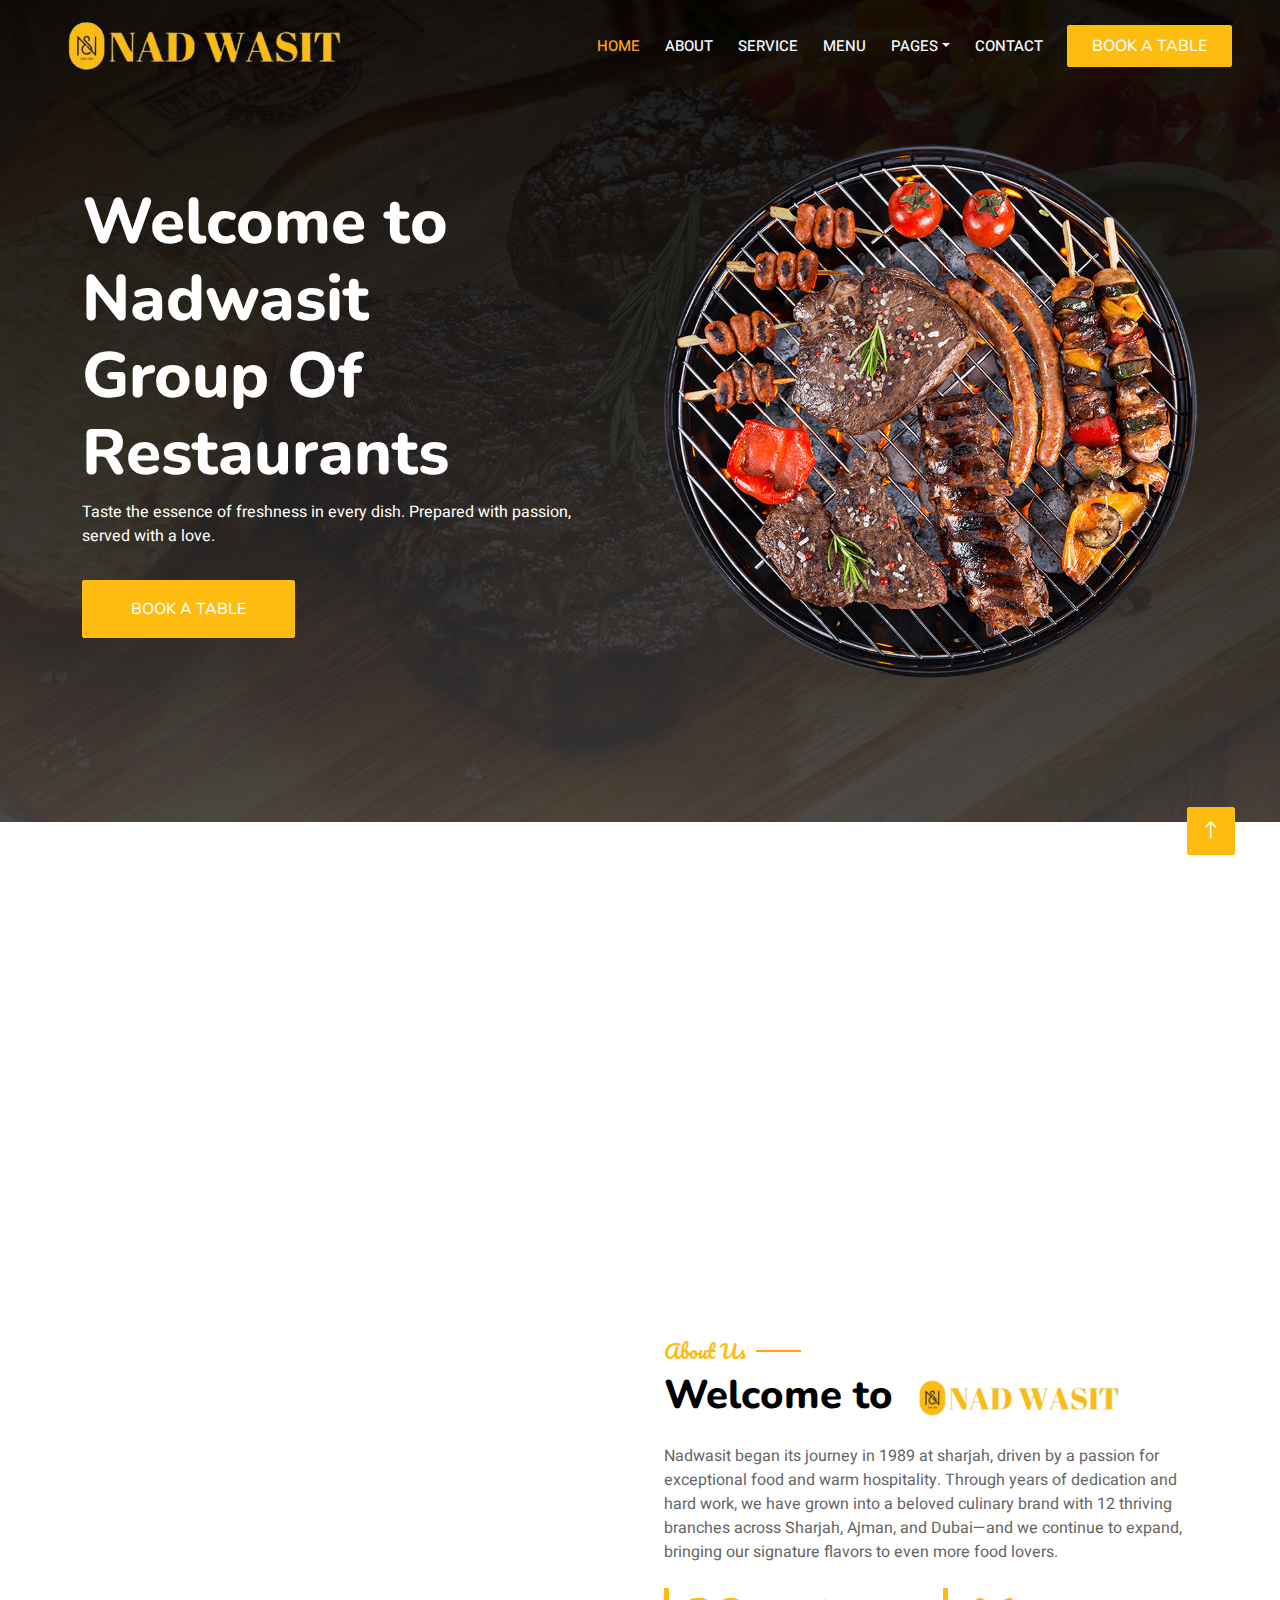
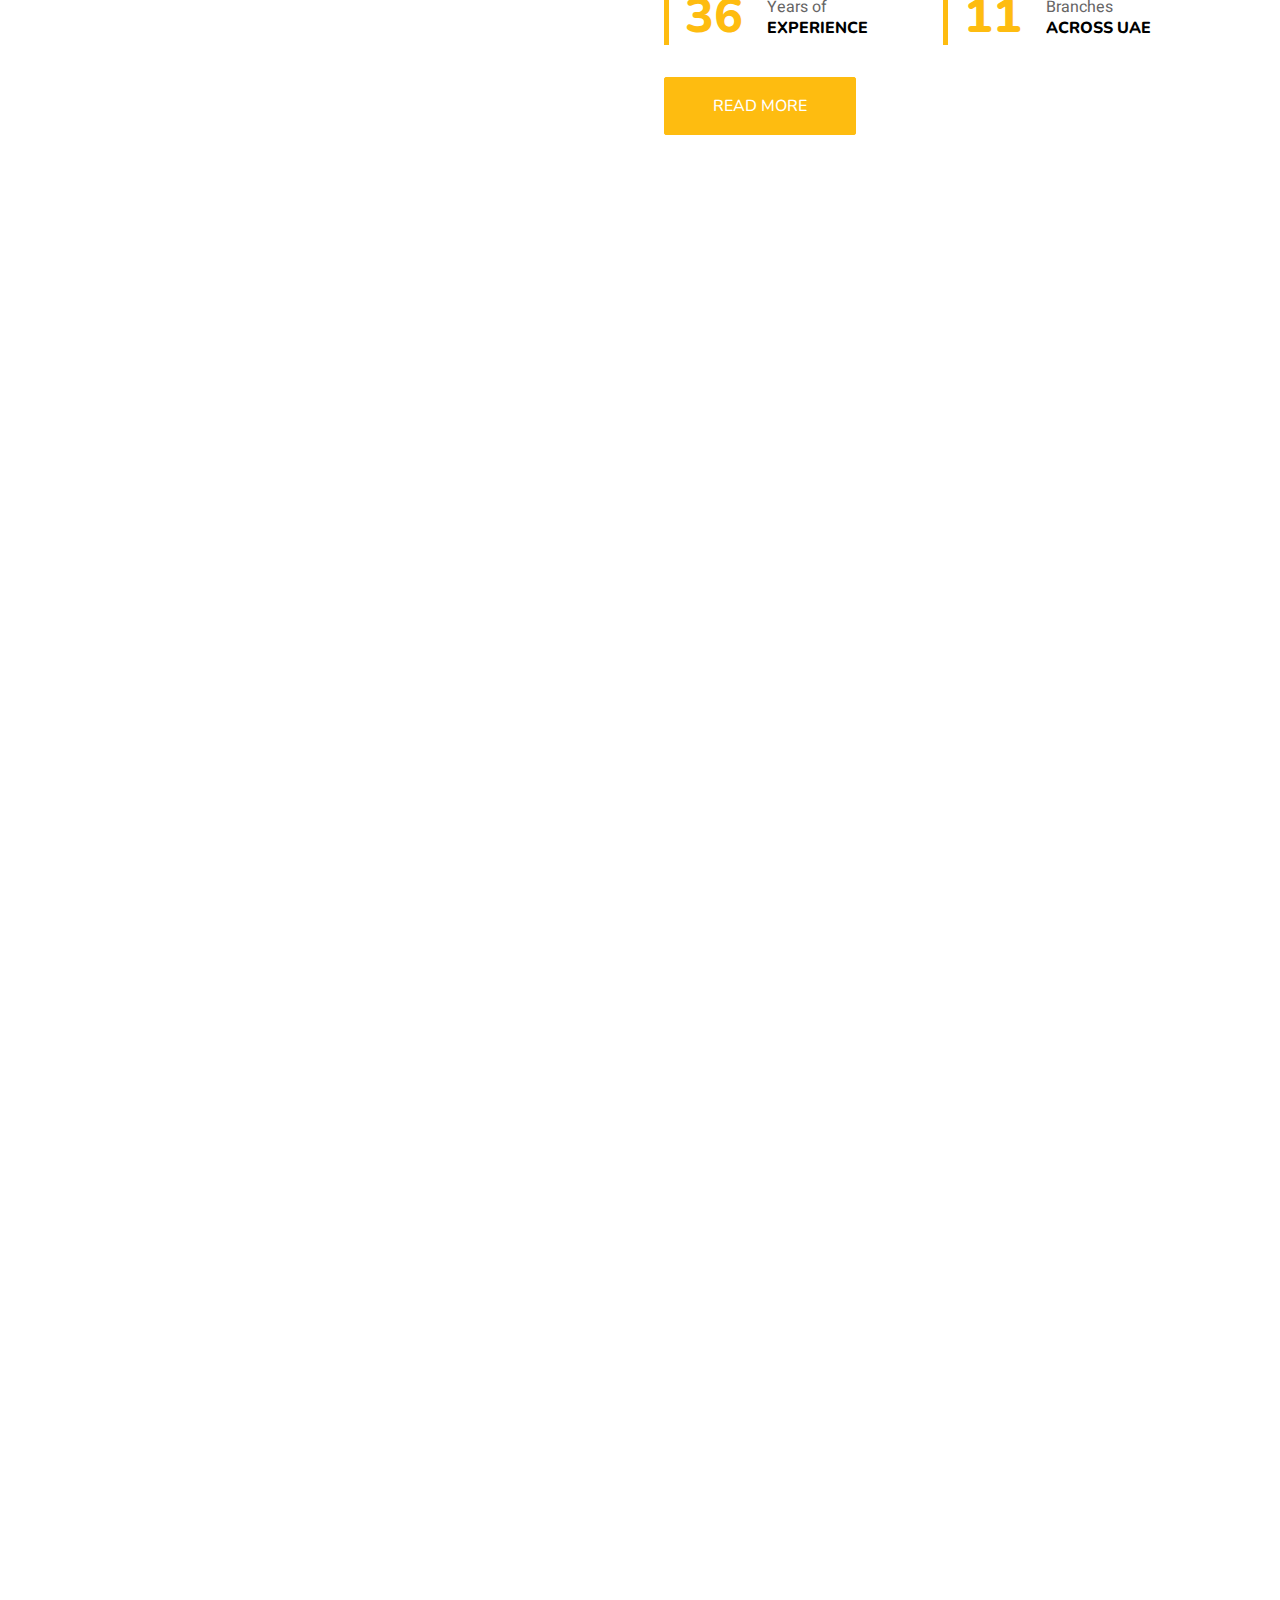
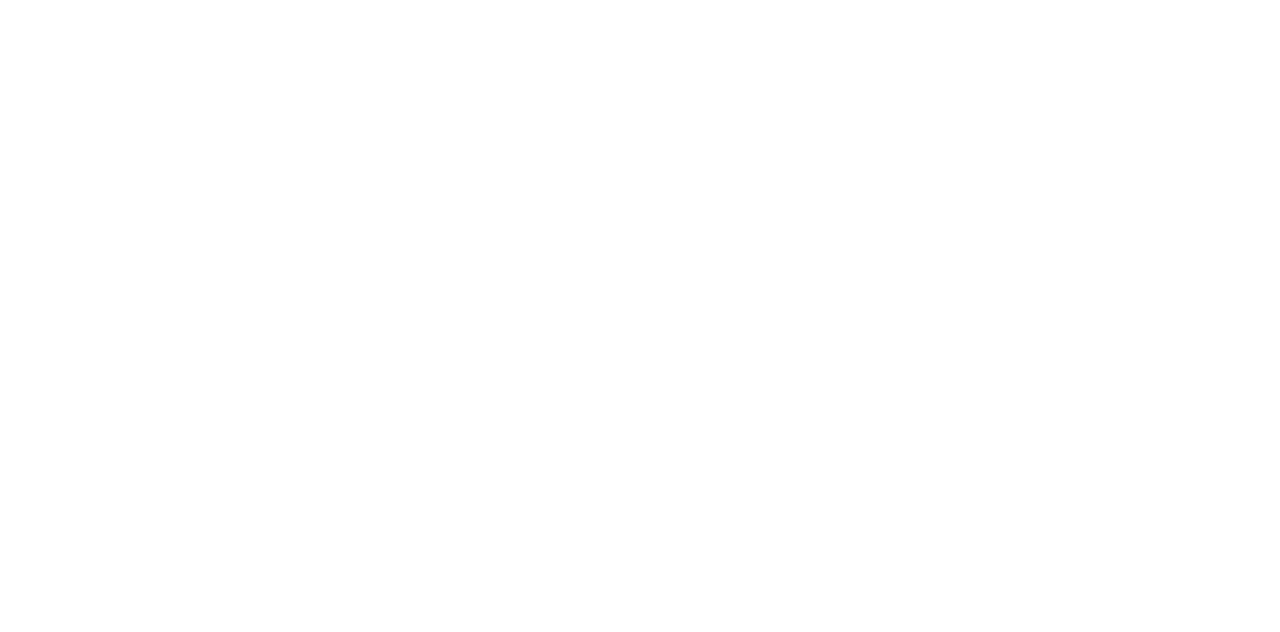
==== index.html @ 2f0abf58 "first part done with modifications" ====
<!DOCTYPE html>
<html lang="en">

<head>
    <meta charset="utf-8">
    <title>Nadwasit group of restaurants</title>
    <meta content="width=device-width, initial-scale=1.0" name="viewport">
    <meta content="" name="keywords">
    <meta content="" name="description">

    <!-- Favicon -->
    <link href="img/Logo.png" rel="icon">

    <!-- Google Web Fonts -->
    <link rel="preconnect" href="https://fonts.googleapis.com">
    <link rel="preconnect" href="https://fonts.gstatic.com" crossorigin>
    <link href="https://fonts.googleapis.com/css2?family=Heebo:wght@400;500;600&family=Nunito:wght@600;700;800&family=Pacifico&display=swap" rel="stylesheet">

    <!-- Icon Font Stylesheet -->
    <link href="https://cdnjs.cloudflare.com/ajax/libs/font-awesome/5.10.0/css/all.min.css" rel="stylesheet">
    <link href="https://cdn.jsdelivr.net/npm/bootstrap-icons@1.4.1/font/bootstrap-icons.css" rel="stylesheet">

    <!-- Libraries Stylesheet -->
    <link href="lib/animate/animate.min.css" rel="stylesheet">
    <link href="lib/owlcarousel/assets/owl.carousel.min.css" rel="stylesheet">
    <link href="lib/tempusdominus/css/tempusdominus-bootstrap-4.min.css" rel="stylesheet" />

    <!-- Customized Bootstrap Stylesheet -->
    <link href="css/bootstrap.min.css" rel="stylesheet">

    <!-- Template Stylesheet -->
    <link href="css/style.css" rel="stylesheet">
</head>

<body>
    <div class="container-xxxl bg-white p-0">
        <!-- Spinner Start -->
        <div id="spinner" class="show bg-white position-fixed translate-middle w-100 vh-100 top-50 start-50 d-flex align-items-center justify-content-center">
            <div class="spinner-border text-primary" style="width: 3rem; height: 3rem;" role="status">
                <span class="sr-only">Loading...</span>
            </div>
        </div>
        <!-- Spinner End -->


        <!-- Navbar & Hero Start -->
        <div class="container-xxl position-relative p-0">
            <nav class="navbar navbar-expand-lg navbar-dark bg-dark px-4 px-lg-5 py-3 py-lg-0">
                <a href="" class="navbar-brand p-0">
                    <img src="img/log.png">
                    <!-- <img src="img/logo.png" alt="Logo"> -->
                </a>
                <button class="navbar-toggler" type="button" data-bs-toggle="collapse" data-bs-target="#navbarCollapse">
                    <span class="fa fa-bars"></span>
                </button>
                <div class="collapse navbar-collapse" id="navbarCollapse">
                    <div class="navbar-nav ms-auto py-0 pe-4">
                        <a href="index.html" class="nav-item nav-link active">Home</a>
                        <a href="about.html" class="nav-item nav-link">About</a>
                        <a href="service.html" class="nav-item nav-link">Service</a>
                        <a href="menu.html" class="nav-item nav-link">Menu</a>
                        <div class="nav-item dropdown">
                            <a href="#" class="nav-link dropdown-toggle" data-bs-toggle="dropdown">Pages</a>
                            <div class="dropdown-menu m-0">
                                <a href="booking.html" class="dropdown-item">Booking</a>
                                <a href="testimonial.html" class="dropdown-item">Testimonial</a>
                            </div>
                        </div>
                        <a href="contact.html" class="nav-item nav-link">Contact</a>
                    </div>
                    <a href="booking.html" class="btn btn-primary py-2 px-4">Book A Table</a>
                </div>
            </nav>

            <div class="container-xxl py-5 bg-dark hero-header mb-5">
                <div class="container my-5 py-5">
                    <div class="row align-items-center g-5">
                        <div class="col-lg-6 text-center text-lg-start">
                            <h1 class="display-3 text-white animated slideInLeft">Welcome to Nadwasit<br>Group Of Restaurants</h1>
                            <p class="text-white animated slideInLeft mb-4 pb-2">Taste the essence of freshness in every dish. 
                                Prepared with passion, served with a love.</p>
                            <a href="booking.html" class="btn btn-primary py-sm-3 px-sm-5 me-3 animated slideInLeft">Book A Table</a>
                        </div>
                        <div class="col-lg-6 text-center text-lg-end overflow-hidden">
                            <img class="img-fluid" src="img/hero.png" alt="">
                        </div>
                    </div>
                </div>
            </div>
        </div>
        <!-- Navbar & Hero End -->


        <!-- Service Start -->
        <div class="container-xxl py-5">
            <div class="container">
                <div class="row g-4">
                    <div class="col-lg-3 col-sm-6 wow fadeInUp" data-wow-delay="0.1s">
                        <div class="service-item rounded pt-3">
                            <div class="p-4">
                                <i class="fa fa-3x fa-user-tie text-primary mb-4"></i>
                                <h5>Master Chefs</h5>
                                <p>Our chefs are experts, crafting the best dishes with skill and passion.</p>
                            </div>
                        </div>
                    </div>
                    <div class="col-lg-3 col-sm-6 wow fadeInUp" data-wow-delay="0.3s">
                        <div class="service-item rounded pt-3">
                            <div class="p-4">
                                <i class="fa fa-3x fa-utensils text-primary mb-4"></i>
                                <h5>Quality Food</h5>
                                <p>We serve only the highest quality ingredients, prepared to perfection.</p>
                            </div>
                        </div>
                    </div>
                    <div class="col-lg-3 col-sm-6 wow fadeInUp" data-wow-delay="0.5s">
                        <div class="service-item rounded pt-3">
                            <div class="p-4">
                                <i class="fa fa-3x fa-cart-plus text-primary mb-4"></i>
                                <h5>Online Order</h5>
                                <p>Order through Noon, Talabat, or call us directly for fast delivery.</p>
                            </div>
                        </div>
                    </div>
                    <div class="col-lg-3 col-sm-6 wow fadeInUp" data-wow-delay="0.7s">
                        <div class="service-item rounded pt-3">
                            <div class="p-4">
                                <i class="fa fa-3x fa-headset text-primary mb-4"></i>
                                <h5>24/7 Service</h5>
                                <p>We're always open, ready to serve you delicious food at any hour of the day.</p>
                            </div>
                        </div>
                    </div>
                </div>
            </div>
        </div>
        <!-- Service End -->


        <!-- About Start -->
        <div class="container-xxl py-5">
            <div class="container">
                <div class="row g-5 align-items-center">
                    <div class="col-lg-6">
                        <div class="row g-3">
                            <div class="col-6 text-start">
                                <img class="img-fluid rounded w-100 wow zoomIn" data-wow-delay="0.1s" src="img/about-1.jpg">
                            </div>
                            <div class="col-6 text-start">
                                <img class="img-fluid rounded w-75 wow zoomIn" data-wow-delay="0.3s" src="img/about-2.jpg" style="margin-top: 25%;">
                            </div>
                            <div class="col-6 text-end">
                                <img class="img-fluid rounded w-75 wow zoomIn" data-wow-delay="0.5s" src="img/about-3.jpg">
                            </div>
                            <div class="col-6 text-end">
                                <img class="img-fluid rounded w-100 wow zoomIn" data-wow-delay="0.7s" src="img/about-4.jpg">
                            </div>
                        </div>
                    </div>
                    <div class="col-lg-6">
                        <h5 class="section-title ff-secondary text-start text-primary fw-normal">About Us</h5>
                        <h1 class="mb-4">Welcome to <img src="img/log.png" width="220"></h1>
                        <p class="mb-4">Nadwasit began its journey in 1989 at sharjah, driven by a passion for exceptional food and warm hospitality. Through years of dedication and hard work, we have grown into a beloved culinary brand with 12 thriving branches across Sharjah, Ajman, and Dubai—and we continue to expand, bringing our signature flavors to even more food lovers.</p>
                        <div class="row g-4 mb-4">
                            <div class="col-sm-6">
                                <div class="d-flex align-items-center border-start border-5 border-primary px-3">
                                    <h1 class="flex-shrink-0 display-5 text-primary mb-0" data-toggle="counter-up">36</h1>
                                    <div class="ps-4">
                                        <p class="mb-0">Years of</p>
                                        <h6 class="text-uppercase mb-0">Experience</h6>
                                    </div>
                                </div>
                            </div>
                            <div class="col-sm-6">
                                <div class="d-flex align-items-center border-start border-5 border-primary px-3">
                                    <h1 class="flex-shrink-0 display-5 text-primary mb-0" data-toggle="counter-up">11</h1>
                                    <div class="ps-4">
                                        <p class="mb-0">Branches</p>
                                        <h6 class="text-uppercase mb-0">Across UAE</h6>
                                    </div>
                                </div>
                            </div>
                        </div>
                        <a class="btn btn-primary py-3 px-5 mt-2" href="about.html">Read More</a>
                    </div>
                </div>
            </div>
        </div>
        <!-- About End -->


        <!-- Menu Start -->
        <div class="container-xxl py-5">
            <div class="container">
                <div class="text-center wow fadeInUp" data-wow-delay="0.1s">
                    <h5 class="section-title ff-secondary text-center text-primary fw-normal">Our Branches</h5>
                    <h1 class="mb-5">Across UAE</h1>
                </div>
                <div class="tab-class text-center wow fadeInUp" data-wow-delay="0.1s">
                    <ul class="nav nav-pills d-inline-flex justify-content-center border-bottom mb-5">
                        <li class="nav-item">
                            <a class="d-flex align-items-center text-start mx-3 ms-0 pb-3 active" data-bs-toggle="pill" href="#tab-1">
                                <i class="fa fa-coffee fa-2x text-primary"></i>
                                <div class="ps-3">
                                    <small class="text-body">UAE</small>
                                    <h6 class="mt-n1 mb-0">Sharjah</h6>
                                </div>
                            </a>
                        </li>
                        <li class="nav-item">
                            <a class="d-flex align-items-center text-start mx-3 pb-3" data-bs-toggle="pill" href="#tab-2">
                                <i class="fa fa-hamburger fa-2x text-primary"></i>
                                <div class="ps-3">
                                    <small class="text-body">UAE</small>
                                    <h6 class="mt-n1 mb-0">Ajman</h6>
                                </div>
                            </a>
                        </li>
                        <li class="nav-item">
                            <a class="d-flex align-items-center text-start mx-3 me-0 pb-3" data-bs-toggle="pill" href="#tab-3">
                                <i class="fa fa-utensils fa-2x text-primary"></i>
                                <div class="ps-3">
                                    <small class="text-body">UAE</small>
                                    <h6 class="mt-n1 mb-0">Dubai</h6>
                                </div>
                            </a>
                        </li>
                    </ul>
                    <div class="tab-content">
                        <div id="tab-1" class="tab-pane fade show p-0 active">
                            <div class="row g-4">
                                <div class="col-lg-6">
                                    <div class="d-flex align-items-center">
                                        <img class="flex-shrink-0 img-fluid rounded" src="img/menu-1.jpg" alt="" style="width: 80px;">
                                        <div class="w-100 d-flex flex-column text-start ps-4">
                                            <h5 class="d-flex justify-content-between border-bottom pb-2">
                                                <span>Nadwasit Cafeteria</span>
                                            </h5>
                                            <small class="fst-italic">Al Atheen, Sharjah</small>
                                        </div>
                                    </div>
                                </div>
                                <div class="col-lg-6">
                                    <div class="d-flex align-items-center">
                                        <img class="flex-shrink-0 img-fluid rounded" src="img/menu-2.jpg" alt="" style="width: 80px;">
                                        <div class="w-100 d-flex flex-column text-start ps-4">
                                            <h5 class="d-flex justify-content-between border-bottom pb-2">
                                                <span>Tareeq Wasit Restaurant</span>
                                            </h5>
                                            <small class="fst-italic">Maysaloon, Sharjah</small>
                                        </div>
                                    </div>
                                </div>
                                <div class="col-lg-6">
                                    <div class="d-flex align-items-center">
                                        <img class="flex-shrink-0 img-fluid rounded" src="img/menu-3.jpg" alt="" style="width: 80px;">
                                        <div class="w-100 d-flex flex-column text-start ps-4">
                                            <h5 class="d-flex justify-content-between border-bottom pb-2">
                                                <span>Ibn Al Jabal Restaurant</span>
                                            </h5>
                                            <small class="fst-italic">Industrial Area, Sharjah</small>
                                        </div>
                                    </div>
                                </div>
                                <div class="col-lg-6">
                                    <div class="d-flex align-items-center">
                                        <img class="flex-shrink-0 img-fluid rounded" src="img/menu-4.jpg" alt="" style="width: 80px;">
                                        <div class="w-100 d-flex flex-column text-start ps-4">
                                            <h5 class="d-flex justify-content-between border-bottom pb-2">
                                                <span>Al Anab Cafteria</span>
                                            </h5>
                                            <small class="fst-italic">Al Nahda, Sharjah</small>
                                        </div>
                                    </div>
                                </div>                                
                            </div>
                        </div>
                        <div id="tab-2" class="tab-pane fade show p-0">
                            <div class="row g-4">
                                <div class="col-lg-6">
                                    <div class="d-flex align-items-center">
                                        <img class="flex-shrink-0 img-fluid rounded" src="img/menu-1.jpg" alt="" style="width: 80px;">
                                        <div class="w-100 d-flex flex-column text-start ps-4">
                                            <h5 class="d-flex justify-content-between border-bottom pb-2">
                                                <span>Nadwasit Restaurant</span>
                                            </h5>
                                            <small class="fst-italic">Al Zahra, Ajman</small>
                                        </div>
                                    </div>
                                </div>
                                <div class="col-lg-6">
                                    <div class="d-flex align-items-center">
                                        <img class="flex-shrink-0 img-fluid rounded" src="img/menu-2.jpg" alt="" style="width: 80px;">
                                        <div class="w-100 d-flex flex-column text-start ps-4">
                                            <h5 class="d-flex justify-content-between border-bottom pb-2">
                                                <span>Nadwasit Restaurant</span>
                                            </h5>
                                            <small class="fst-italic">Industrial Area, Ajman</small>
                                        </div>
                                    </div>
                                </div>
                            </div>
                        </div>
                        <div id="tab-3" class="tab-pane fade show p-0">
                            <div class="row g-4">
                                <div class="col-lg-6">
                                    <div class="d-flex align-items-center">
                                        <img class="flex-shrink-0 img-fluid rounded" src="img/menu-1.jpg" alt="" style="width: 80px;">
                                        <div class="w-100 d-flex flex-column text-start ps-4">
                                            <h5 class="d-flex justify-content-between border-bottom pb-2">
                                                <span>Nadwasit Restaurant</span>
                                            </h5>
                                            <small class="fst-italic">Pond Park, Dubai</small>
                                        </div>
                                    </div>
                                </div>
                                <div class="col-lg-6">
                                    <div class="d-flex align-items-center">
                                        <img class="flex-shrink-0 img-fluid rounded" src="img/menu-2.jpg" alt="" style="width: 80px;">
                                        <div class="w-100 d-flex flex-column text-start ps-4">
                                            <h5 class="d-flex justify-content-between border-bottom pb-2">
                                                <span>Karak Corner Cafteria</span>
                                                <span class="text-primary"></span>
                                            </h5>
                                            <small class="fst-italic">Al Karama, Dubai</small>
                                        </div>
                                    </div>
                                </div>
                                <div class="col-lg-6">
                                    <div class="d-flex align-items-center">
                                        <img class="flex-shrink-0 img-fluid rounded" src="img/menu-3.jpg" alt="" style="width: 80px;">
                                        <div class="w-100 d-flex flex-column text-start ps-4">
                                            <h5 class="d-flex justify-content-between border-bottom pb-2">
                                                <span>Century Express Restaurant</span>
                                            </h5>
                                            <small class="fst-italic">Garhoud, Dubai</small>
                                        </div>
                                    </div>
                                </div>
                                <div class="col-lg-6">
                                    <div class="d-flex align-items-center">
                                        <img class="flex-shrink-0 img-fluid rounded" src="img/menu-4.jpg" alt="" style="width: 80px;">
                                        <div class="w-100 d-flex flex-column text-start ps-4">
                                            <h5 class="d-flex justify-content-between border-bottom pb-2">
                                                <span>Spice Lab Restaurant</span>
                                            </h5>
                                            <small class="fst-italic">Al Barsha, Dubai</small>
                                        </div>
                                    </div>
                                </div>
                                <div class="col-lg-6">
                                    <div class="d-flex align-items-center">
                                        <img class="flex-shrink-0 img-fluid rounded" src="img/menu-5.jpg" alt="" style="width: 80px;">
                                        <div class="w-100 d-flex flex-column text-start ps-4">
                                            <h5 class="d-flex justify-content-between border-bottom pb-2">
                                                <span>Spring Onion Restaurant</span>
                                            </h5>
                                            <small class="fst-italic">Food Court, Terminal 2, Freezone, Dubai</small>
                                        </div>
                                    </div>
                                </div>
                            </div>
                        </div>
                    </div>
                </div>
            </div>
        </div>
        <!-- Menu End -->


        <!-- Reservation Start -->
            <div class="container-xxl py-5 px-0 wow fadeInUp" data-wow-delay="0.1s">
                <div class="row g-0 justify-content-center"> <!-- Center the content -->
                    <div class="col-md-12 bg-dark d-flex align-items-center justify-content-center"> <!-- Centered Column -->
                        <div class="p-5 wow fadeInUp text-center" data-wow-delay="0.2s">
                            <h5 class="section-title ff-secondary text-center text-primary fw-normal">Reservation</h5>
                            <h1 class="text-white mb-4">Book A Table Online</h1>
                            <p class="text-light mb-4">Reserve your table now and enjoy a hassle-free dining experience—no waiting, just great food and great moments!</p> <!-- New Advertisement Text -->
                            <a class="btn btn-primary py-3 px-5 mt-2" href="booking.html">
                                <h5 class="mb-0" style="font-weight: 1000; color: white;">Book Now !</h5>
                            </a>                                                       
                        </div>
                    </div>
                </div>
            </div>
        <!-- Reservation End -->


        <!-- Testimonial Start -->
        <div class="container-xxl py-5 wow fadeInUp" data-wow-delay="0.1s">
            <div class="container">
                <div class="text-center">
                    <h5 class="section-title ff-secondary text-center text-primary fw-normal">Testimonial</h5>
                    <h1 class="mb-5">Our Clients Say!!!</h1>
                </div>
                <div class="owl-carousel testimonial-carousel">
                    <div class="testimonial-item bg-transparent border rounded p-4">
                        <i class="fa fa-quote-left fa-2x text-primary mb-3"></i>
                        <p>Dolor et eos labore, stet justo sed est sed. Diam sed sed dolor stet amet eirmod eos labore diam</p>
                        <div class="d-flex align-items-center">
                            <img class="img-fluid flex-shrink-0 rounded-circle" src="img/testimonial-1.jpg" style="width: 50px; height: 50px;">
                            <div class="ps-3">
                                <h5 class="mb-1">Client Name</h5>
                                <small>Profession</small>
                            </div>
                        </div>
                    </div>
                    <div class="testimonial-item bg-transparent border rounded p-4">
                        <i class="fa fa-quote-left fa-2x text-primary mb-3"></i>
                        <p>Dolor et eos labore, stet justo sed est sed. Diam sed sed dolor stet amet eirmod eos labore diam</p>
                        <div class="d-flex align-items-center">
                            <img class="img-fluid flex-shrink-0 rounded-circle" src="img/testimonial-2.jpg" style="width: 50px; height: 50px;">
                            <div class="ps-3">
                                <h5 class="mb-1">Client Name</h5>
                                <small>Profession</small>
                            </div>
                        </div>
                    </div>
                    <div class="testimonial-item bg-transparent border rounded p-4">
                        <i class="fa fa-quote-left fa-2x text-primary mb-3"></i>
                        <p>Dolor et eos labore, stet justo sed est sed. Diam sed sed dolor stet amet eirmod eos labore diam</p>
                        <div class="d-flex align-items-center">
                            <img class="img-fluid flex-shrink-0 rounded-circle" src="img/testimonial-3.jpg" style="width: 50px; height: 50px;">
                            <div class="ps-3">
                                <h5 class="mb-1">Client Name</h5>
                                <small>Profession</small>
                            </div>
                        </div>
                    </div>
                    <div class="testimonial-item bg-transparent border rounded p-4">
                        <i class="fa fa-quote-left fa-2x text-primary mb-3"></i>
                        <p>Dolor et eos labore, stet justo sed est sed. Diam sed sed dolor stet amet eirmod eos labore diam</p>
                        <div class="d-flex align-items-center">
                            <img class="img-fluid flex-shrink-0 rounded-circle" src="img/testimonial-4.jpg" style="width: 50px; height: 50px;">
                            <div class="ps-3">
                                <h5 class="mb-1">Client Name</h5>
                                <small>Profession</small>
                            </div>
                        </div>
                    </div>
                </div>
            </div>
        </div>
        <!-- Testimonial End -->
        

        <!-- Footer Start -->
        <div class="container-fluid bg-dark text-light footer pt-5 mt-5 wow fadeIn" data-wow-delay="0.1s">
            <div class="container py-5">
                <div class="row g-5">
                    <div class="col-lg-3 col-md-6">
                        <h4 class="section-title ff-secondary text-start text-primary fw-normal mb-4">Contact</h4>
                        <p class="mb-2"><i class="fa fa-map-marker-alt me-3"></i>Nadwasit Typing Centre, Yarmook, Sharjah, UAE</p>
                        <p class="mb-2"><i class="fa fa-phone-alt me-3"></i>+971 509813566</p>
                        <p class="mb-2"><i class="fa fa-envelope me-3"></i>nadwasitrest@gmail.com</p>
                        <div class="d-flex pt-2">
                            <a class="btn btn-outline-light btn-social" href="https://whatsapp.com/channel/0029Va4jBYK0wajujaFHi61c"><i class="fab fa-whatsapp"></i></a>
                            <a class="btn btn-outline-light btn-social" href="https://www.instagram.com/nadwasit?igsh=MWN5bGY1Ym9jMmt3Zw=="><i class="fab fa-instagram"></i></a>
                        </div>
                    </div>
                    <div class="col-lg-3 col-md-6">
                        <h4 class="section-title ff-secondary text-start text-primary fw-normal mb-4">Opening</h4>
                        <h5 class="text-light fw-normal">All branches in Dubai & Nadwasit,Al zahra,Ajman</h5>
                        <p>24 Hours</p>
                        <h5 class="text-light fw-normal">Other branches in Ajman & Sharjah</h5>
                        <p>6 AM to 3 AM</p>
                    </div>
                </div>
            </div>
            <div class="container">
                <div class="copyright">
                    <div class="row">
                        <div class="col-md-6 text-center text-md-start mb-3 mb-md-0">
                            &copy; <a class="border-bottom" href="#">nadwasit.com</a>, All Right Reserved. 
							
							<!--/*** This template is free as long as you keep the footer author’s credit link/attribution link/backlink. If you'd like to use the template without the footer author’s credit link/attribution link/backlink, you can purchase the Credit Removal License from "https://htmlcodex.com/credit-removal". Thank you for your support. ***/-->
							Designed By <a class="border-bottom" href="https://htmlcodex.com">HTML Codex</a><br><br>
                            Distributed By <a class="border-bottom" href="https://themewagon.com" target="_blank">ThemeWagon</a>
                        </div>
                    </div>
                </div>
            </div>
        </div>
        <!-- Footer End -->


        <!-- Back to Top -->
        <a href="#" class="btn btn-lg btn-primary btn-lg-square back-to-top"><i class="bi bi-arrow-up"></i></a>
    </div>

    <!-- JavaScript Libraries -->
    <script src="https://code.jquery.com/jquery-3.4.1.min.js"></script>
    <script src="https://cdn.jsdelivr.net/npm/bootstrap@5.0.0/dist/js/bootstrap.bundle.min.js"></script>
    <script src="lib/wow/wow.min.js"></script>
    <script src="lib/easing/easing.min.js"></script>
    <script src="lib/waypoints/waypoints.min.js"></script>
    <script src="lib/counterup/counterup.min.js"></script>
    <script src="lib/owlcarousel/owl.carousel.min.js"></script>
    <script src="lib/tempusdominus/js/moment.min.js"></script>
    <script src="lib/tempusdominus/js/moment-timezone.min.js"></script>
    <script src="lib/tempusdominus/js/tempusdominus-bootstrap-4.min.js"></script>

    <!-- Template Javascript -->
    <script src="js/main.js"></script>
</body>

</html>
---- css/style.css ----
/********** Template CSS **********/
:root {
    --primary: #FEA116;
    --light: #F1F8FF;
    --dark: #0F172B;
}

.ff-secondary {
    font-family: 'Pacifico', cursive;
}

.fw-medium {
    font-weight: 600 !important;
}

.fw-semi-bold {
    font-weight: 700 !important;
}

.back-to-top {
    position: fixed;
    display: none;
    right: 45px;
    bottom: 45px;
    z-index: 99;
}


/*** Spinner ***/
#spinner {
    opacity: 0;
    visibility: hidden;
    transition: opacity .5s ease-out, visibility 0s linear .5s;
    z-index: 99999;
}

#spinner.show {
    transition: opacity .5s ease-out, visibility 0s linear 0s;
    visibility: visible;
    opacity: 1;
}


/*** Button ***/
.btn {
    font-family: 'Nunito', sans-serif;
    font-weight: 500;
    text-transform: uppercase;
    transition: .5s;
}

.btn.btn-primary,
.btn.btn-secondary {
    color: #FFFFFF;
}

.btn-square {
    width: 38px;
    height: 38px;
}

.btn-sm-square {
    width: 32px;
    height: 32px;
}

.btn-lg-square {
    width: 48px;
    height: 48px;
}

.btn-square,
.btn-sm-square,
.btn-lg-square {
    padding: 0;
    display: flex;
    align-items: center;
    justify-content: center;
    font-weight: normal;
    border-radius: 2px;
}


/*** Navbar ***/
.navbar-dark .navbar-nav .nav-link {
    position: relative;
    margin-left: 25px;
    padding: 35px 0;
    font-size: 15px;
    color: var(--light) !important;
    text-transform: uppercase;
    font-weight: 500;
    outline: none;
    transition: .5s;
}

.sticky-top.navbar-dark .navbar-nav .nav-link {
    padding: 20px 0;
}

.navbar-dark .navbar-nav .nav-link:hover,
.navbar-dark .navbar-nav .nav-link.active {
    color: var(--primary) !important;
}

.navbar-dark .navbar-brand img {
    max-height: 60px;
    transition: .5s;
}

.sticky-top.navbar-dark .navbar-brand img {
    max-height: 45px;
}

@media (max-width: 991.98px) {
    .sticky-top.navbar-dark {
        position: relative;
    }

    .navbar-dark .navbar-collapse {
        margin-top: 15px;
        border-top: 1px solid rgba(255, 255, 255, .1)
    }

    .navbar-dark .navbar-nav .nav-link,
    .sticky-top.navbar-dark .navbar-nav .nav-link {
        padding: 10px 0;
        margin-left: 0;
    }

    .navbar-dark .navbar-brand img {
        max-height: 45px;
    }
}

@media (min-width: 992px) {
    .navbar-dark {
        position: absolute;
        width: 100%;
        top: 0;
        left: 0;
        z-index: 999;
        background: transparent !important;
    }
    
    .sticky-top.navbar-dark {
        position: fixed;
        background: var(--dark) !important;
    }
}


/*** Hero Header ***/
.hero-header {
    background: linear-gradient(rgb(0 0 0 / 90%), rgb(59 59 59 / 90%)), url(../img/bg-hero.jpg);
    background-position: center center;
    background-repeat: no-repeat;
    background-size: cover;
}

.hero-header img {
    animation: imgRotate 50s linear infinite;
}

@keyframes imgRotate { 
    100% { 
        transform: rotate(360deg); 
    } 
}

.breadcrumb-item + .breadcrumb-item::before {
    color: rgba(255, 255, 255, .5);
}


/*** Section Title ***/
.section-title {
    position: relative;
    display: inline-block;
}

.section-title::before {
    position: absolute;
    content: "";
    width: 45px;
    height: 2px;
    top: 50%;
    left: -55px;
    margin-top: -1px;
    background: var(--primary);
}

.section-title::after {
    position: absolute;
    content: "";
    width: 45px;
    height: 2px;
    top: 50%;
    right: -55px;
    margin-top: -1px;
    background: var(--primary);
}

.section-title.text-start::before,
.section-title.text-end::after {
    display: none;
}


/*** Service ***/
.service-item {
    box-shadow: 0 0 45px rgba(0, 0, 0, .08);
    transition: .5s;
}

.service-item:hover {
    background: var(--primary);
}

.service-item * {
    transition: .5s;
}

.service-item:hover * {
    color: var(--light) !important;
}


/*** Food Menu ***/
.nav-pills .nav-item .active {
    border-bottom: 2px solid var(--primary);
}


/*** Youtube Video ***/
.video {
    position: relative;
    height: 100%;
    min-height: 500px;
    background: linear-gradient(rgba(15, 23, 43, .1), rgba(15, 23, 43, .1)), url(../img/video.jpg);
    background-position: center center;
    background-repeat: no-repeat;
    background-size: cover;
}

.video .btn-play {
    position: absolute;
    z-index: 3;
    top: 50%;
    left: 50%;
    transform: translateX(-50%) translateY(-50%);
    box-sizing: content-box;
    display: block;
    width: 32px;
    height: 44px;
    border-radius: 50%;
    border: none;
    outline: none;
    padding: 18px 20px 18px 28px;
}

.video .btn-play:before {
    content: "";
    position: absolute;
    z-index: 0;
    left: 50%;
    top: 50%;
    transform: translateX(-50%) translateY(-50%);
    display: block;
    width: 100px;
    height: 100px;
    background: var(--primary);
    border-radius: 50%;
    animation: pulse-border 1500ms ease-out infinite;
}

.video .btn-play:after {
    content: "";
    position: absolute;
    z-index: 1;
    left: 50%;
    top: 50%;
    transform: translateX(-50%) translateY(-50%);
    display: block;
    width: 100px;
    height: 100px;
    background: var(--primary);
    border-radius: 50%;
    transition: all 200ms;
}

.video .btn-play img {
    position: relative;
    z-index: 3;
    max-width: 100%;
    width: auto;
    height: auto;
}

.video .btn-play span {
    display: block;
    position: relative;
    z-index: 3;
    width: 0;
    height: 0;
    border-left: 32px solid var(--dark);
    border-top: 22px solid transparent;
    border-bottom: 22px solid transparent;
}

@keyframes pulse-border {
    0% {
        transform: translateX(-50%) translateY(-50%) translateZ(0) scale(1);
        opacity: 1;
    }

    100% {
        transform: translateX(-50%) translateY(-50%) translateZ(0) scale(1.5);
        opacity: 0;
    }
}

#videoModal {
    z-index: 99999;
}

#videoModal .modal-dialog {
    position: relative;
    max-width: 800px;
    margin: 60px auto 0 auto;
}

#videoModal .modal-body {
    position: relative;
    padding: 0px;
}

#videoModal .close {
    position: absolute;
    width: 30px;
    height: 30px;
    right: 0px;
    top: -30px;
    z-index: 999;
    font-size: 30px;
    font-weight: normal;
    color: #FFFFFF;
    background: #000000;
    opacity: 1;
}


/*** Team ***/
.team-item {
    box-shadow: 0 0 45px rgba(0, 0, 0, .08);
    height: calc(100% - 38px);
    transition: .5s;
}

.team-item img {
    transition: .5s;
}

.team-item:hover img {
    transform: scale(1.1);
}

.team-item:hover {
    height: 100%;
}

.team-item .btn {
    border-radius: 38px 38px 0 0;
}


/*** Testimonial ***/
.testimonial-carousel .owl-item .testimonial-item,
.testimonial-carousel .owl-item.center .testimonial-item * {
    transition: .5s;
}

.testimonial-carousel .owl-item.center .testimonial-item {
    background: var(--primary) !important;
    border-color: var(--primary) !important;
}

.testimonial-carousel .owl-item.center .testimonial-item * {
    color: var(--light) !important;
}

.testimonial-carousel .owl-dots {
    margin-top: 24px;
    display: flex;
    align-items: flex-end;
    justify-content: center;
}

.testimonial-carousel .owl-dot {
    position: relative;
    display: inline-block;
    margin: 0 5px;
    width: 15px;
    height: 15px;
    border: 1px solid #CCCCCC;
    border-radius: 15px;
    transition: .5s;
}

.testimonial-carousel .owl-dot.active {
    background: var(--primary);
    border-color: var(--primary);
}


/*** Footer ***/
.footer .btn.btn-social {
    margin-right: 5px;
    width: 35px;
    height: 35px;
    display: flex;
    align-items: center;
    justify-content: center;
    color: var(--light);
    border: 1px solid #FFFFFF;
    border-radius: 35px;
    transition: .3s;
}

.footer .btn.btn-social:hover {
    color: var(--primary);
}

.footer .btn.btn-link {
    display: block;
    margin-bottom: 5px;
    padding: 0;
    text-align: left;
    color: #FFFFFF;
    font-size: 15px;
    font-weight: normal;
    text-transform: capitalize;
    transition: .3s;
}

.footer .btn.btn-link::before {
    position: relative;
    content: "\f105";
    font-family: "Font Awesome 5 Free";
    font-weight: 900;
    margin-right: 10px;
}

.footer .btn.btn-link:hover {
    letter-spacing: 1px;
    box-shadow: none;
}

.footer .copyright {
    padding: 25px 0;
    font-size: 15px;
    border-top: 1px solid rgba(256, 256, 256, .1);
}

.footer .copyright a {
    color: var(--light);
}

.footer .footer-menu a {
    margin-right: 15px;
    padding-right: 15px;
    border-right: 1px solid rgba(255, 255, 255, .1);
}

.footer .footer-menu a:last-child {
    margin-right: 0;
    padding-right: 0;
    border-right: none;
}
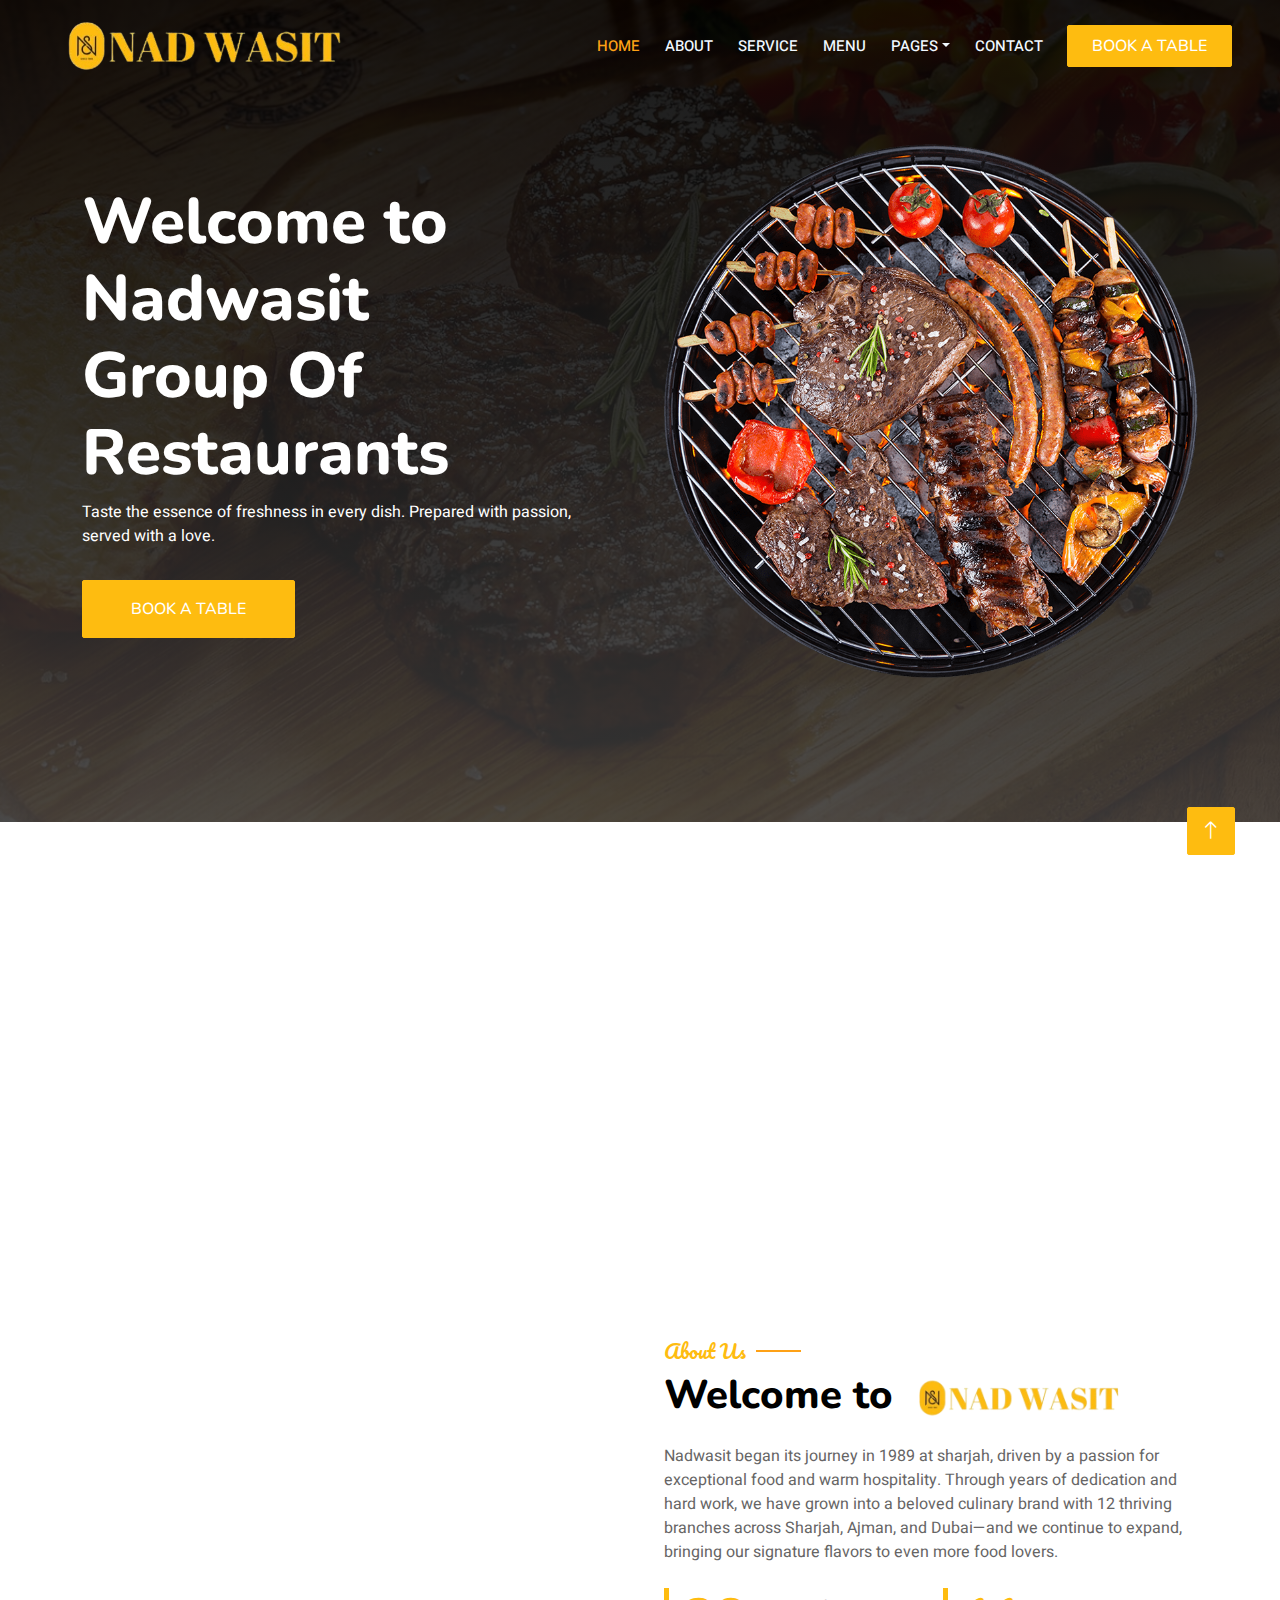
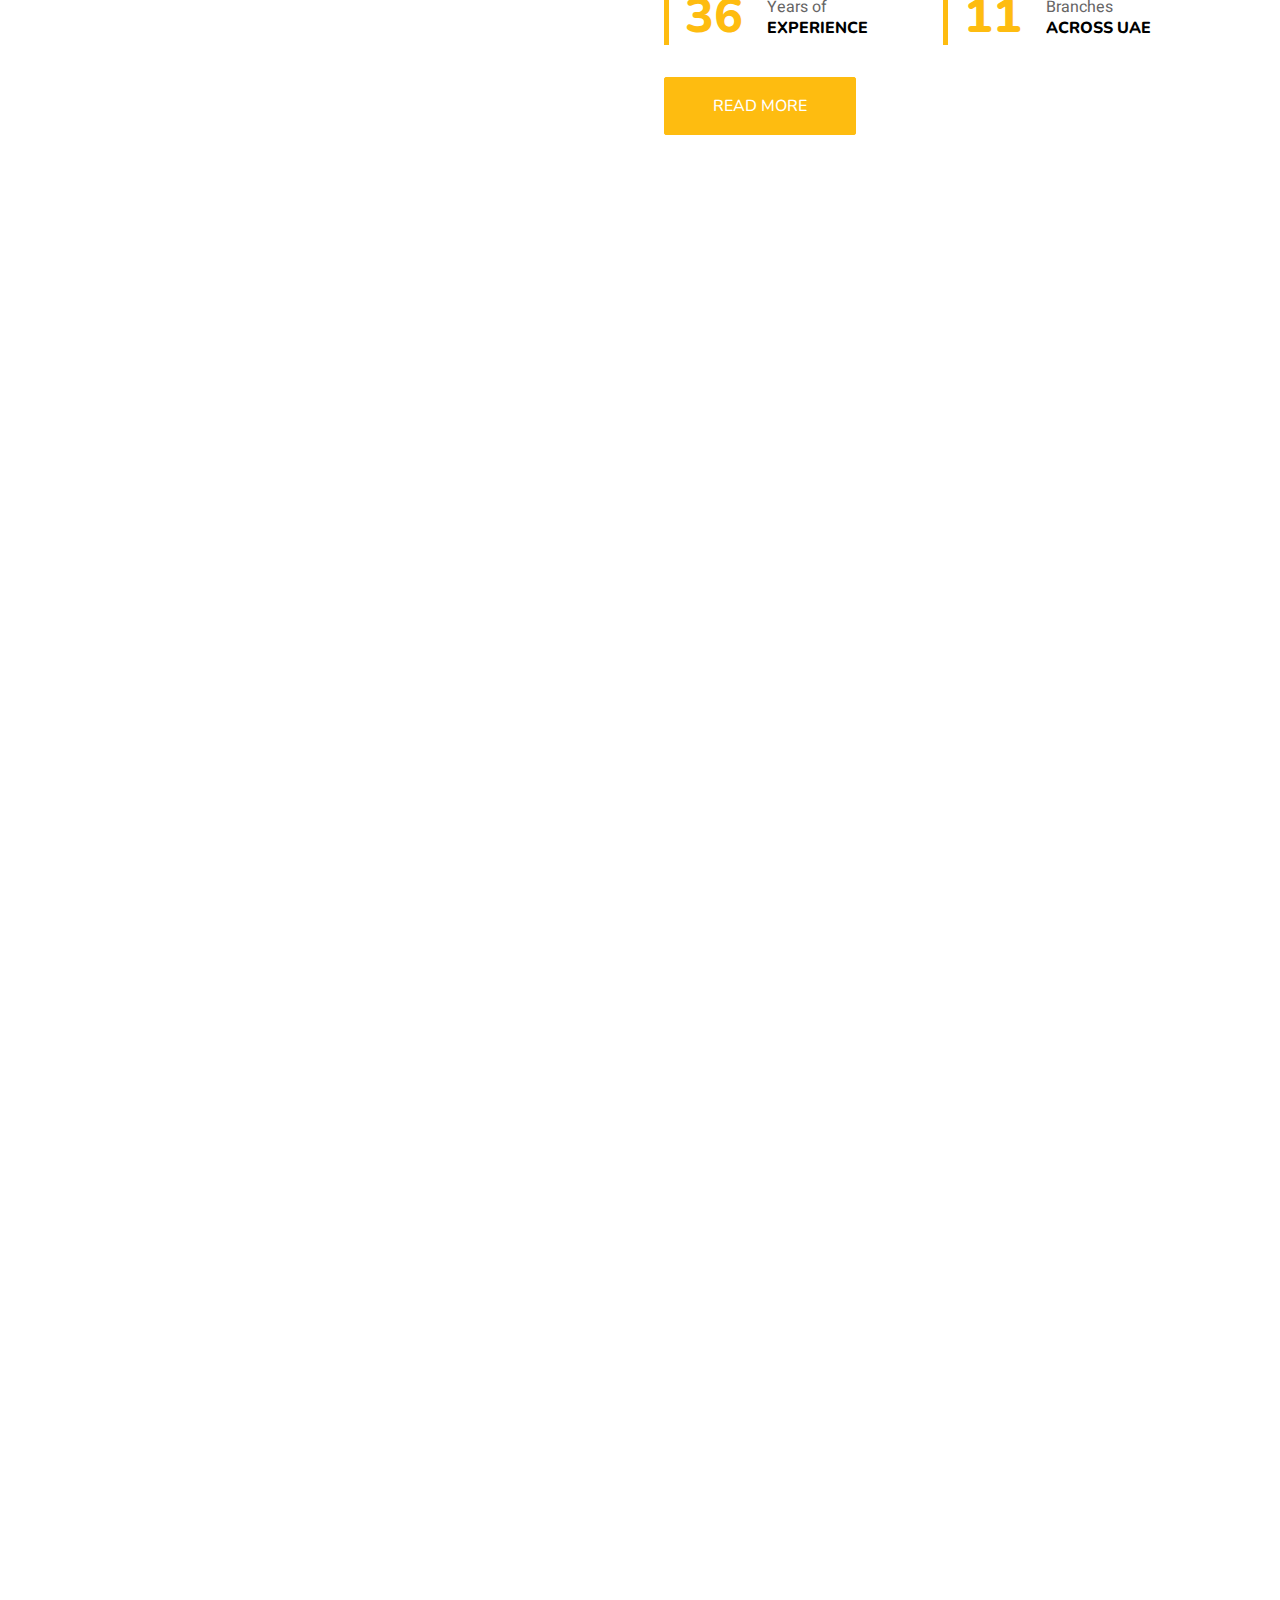
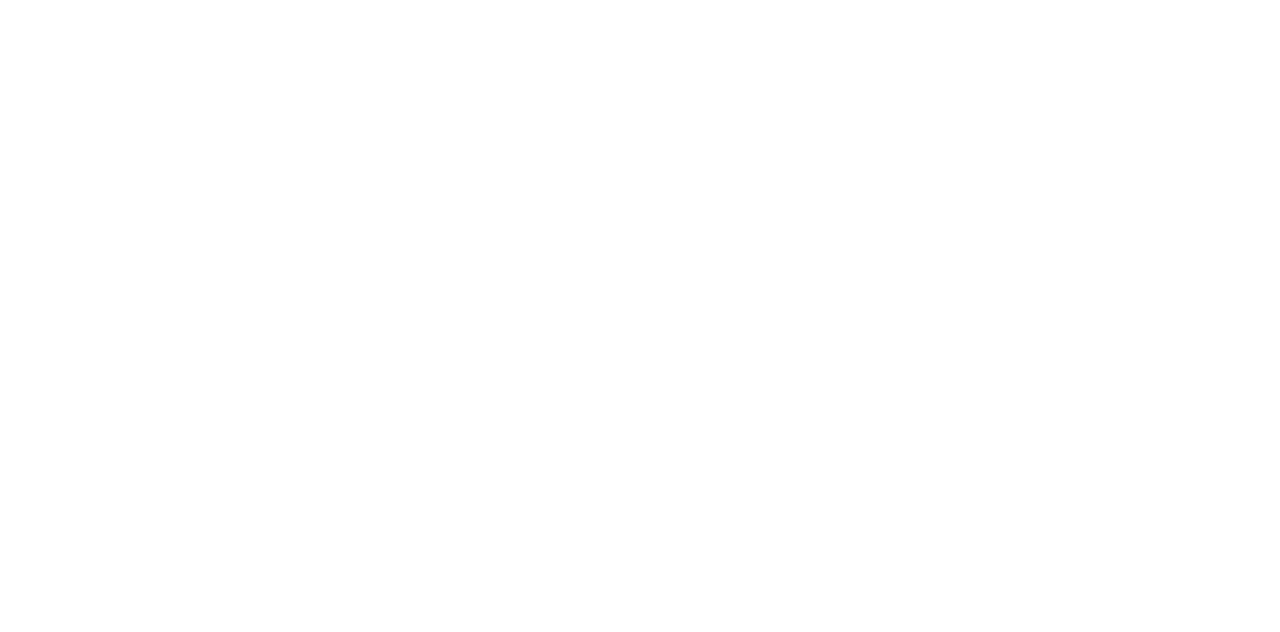
==== commit a99f4560: "changes applied, second commit" ====
--- a/index.html
+++ b/index.html
@@ -396,7 +396,7 @@
                 <div class="owl-carousel testimonial-carousel">
                     <div class="testimonial-item bg-transparent border rounded p-4">
                         <i class="fa fa-quote-left fa-2x text-primary mb-3"></i>
-                        <p>Dolor et eos labore, stet justo sed est sed. Diam sed sed dolor stet amet eirmod eos labore diam</p>
+                        <p>-------------------------------------------------------------------------------------------------------------------------------------------------------------</p>
                         <div class="d-flex align-items-center">
                             <img class="img-fluid flex-shrink-0 rounded-circle" src="img/testimonial-1.jpg" style="width: 50px; height: 50px;">
                             <div class="ps-3">
@@ -407,7 +407,7 @@
                     </div>
                     <div class="testimonial-item bg-transparent border rounded p-4">
                         <i class="fa fa-quote-left fa-2x text-primary mb-3"></i>
-                        <p>Dolor et eos labore, stet justo sed est sed. Diam sed sed dolor stet amet eirmod eos labore diam</p>
+                        <p>-------------------------------------------------------------------------------------------------------------------------------------------------------------</p>
                         <div class="d-flex align-items-center">
                             <img class="img-fluid flex-shrink-0 rounded-circle" src="img/testimonial-2.jpg" style="width: 50px; height: 50px;">
                             <div class="ps-3">
@@ -418,7 +418,7 @@
                     </div>
                     <div class="testimonial-item bg-transparent border rounded p-4">
                         <i class="fa fa-quote-left fa-2x text-primary mb-3"></i>
-                        <p>Dolor et eos labore, stet justo sed est sed. Diam sed sed dolor stet amet eirmod eos labore diam</p>
+                        <p>-------------------------------------------------------------------------------------------------------------------------------------------------------------</p>
                         <div class="d-flex align-items-center">
                             <img class="img-fluid flex-shrink-0 rounded-circle" src="img/testimonial-3.jpg" style="width: 50px; height: 50px;">
                             <div class="ps-3">
@@ -429,7 +429,7 @@
                     </div>
                     <div class="testimonial-item bg-transparent border rounded p-4">
                         <i class="fa fa-quote-left fa-2x text-primary mb-3"></i>
-                        <p>Dolor et eos labore, stet justo sed est sed. Diam sed sed dolor stet amet eirmod eos labore diam</p>
+                        <p>-------------------------------------------------------------------------------------------------------------------------------------------------------------</p>
                         <div class="d-flex align-items-center">
                             <img class="img-fluid flex-shrink-0 rounded-circle" src="img/testimonial-4.jpg" style="width: 50px; height: 50px;">
                             <div class="ps-3">
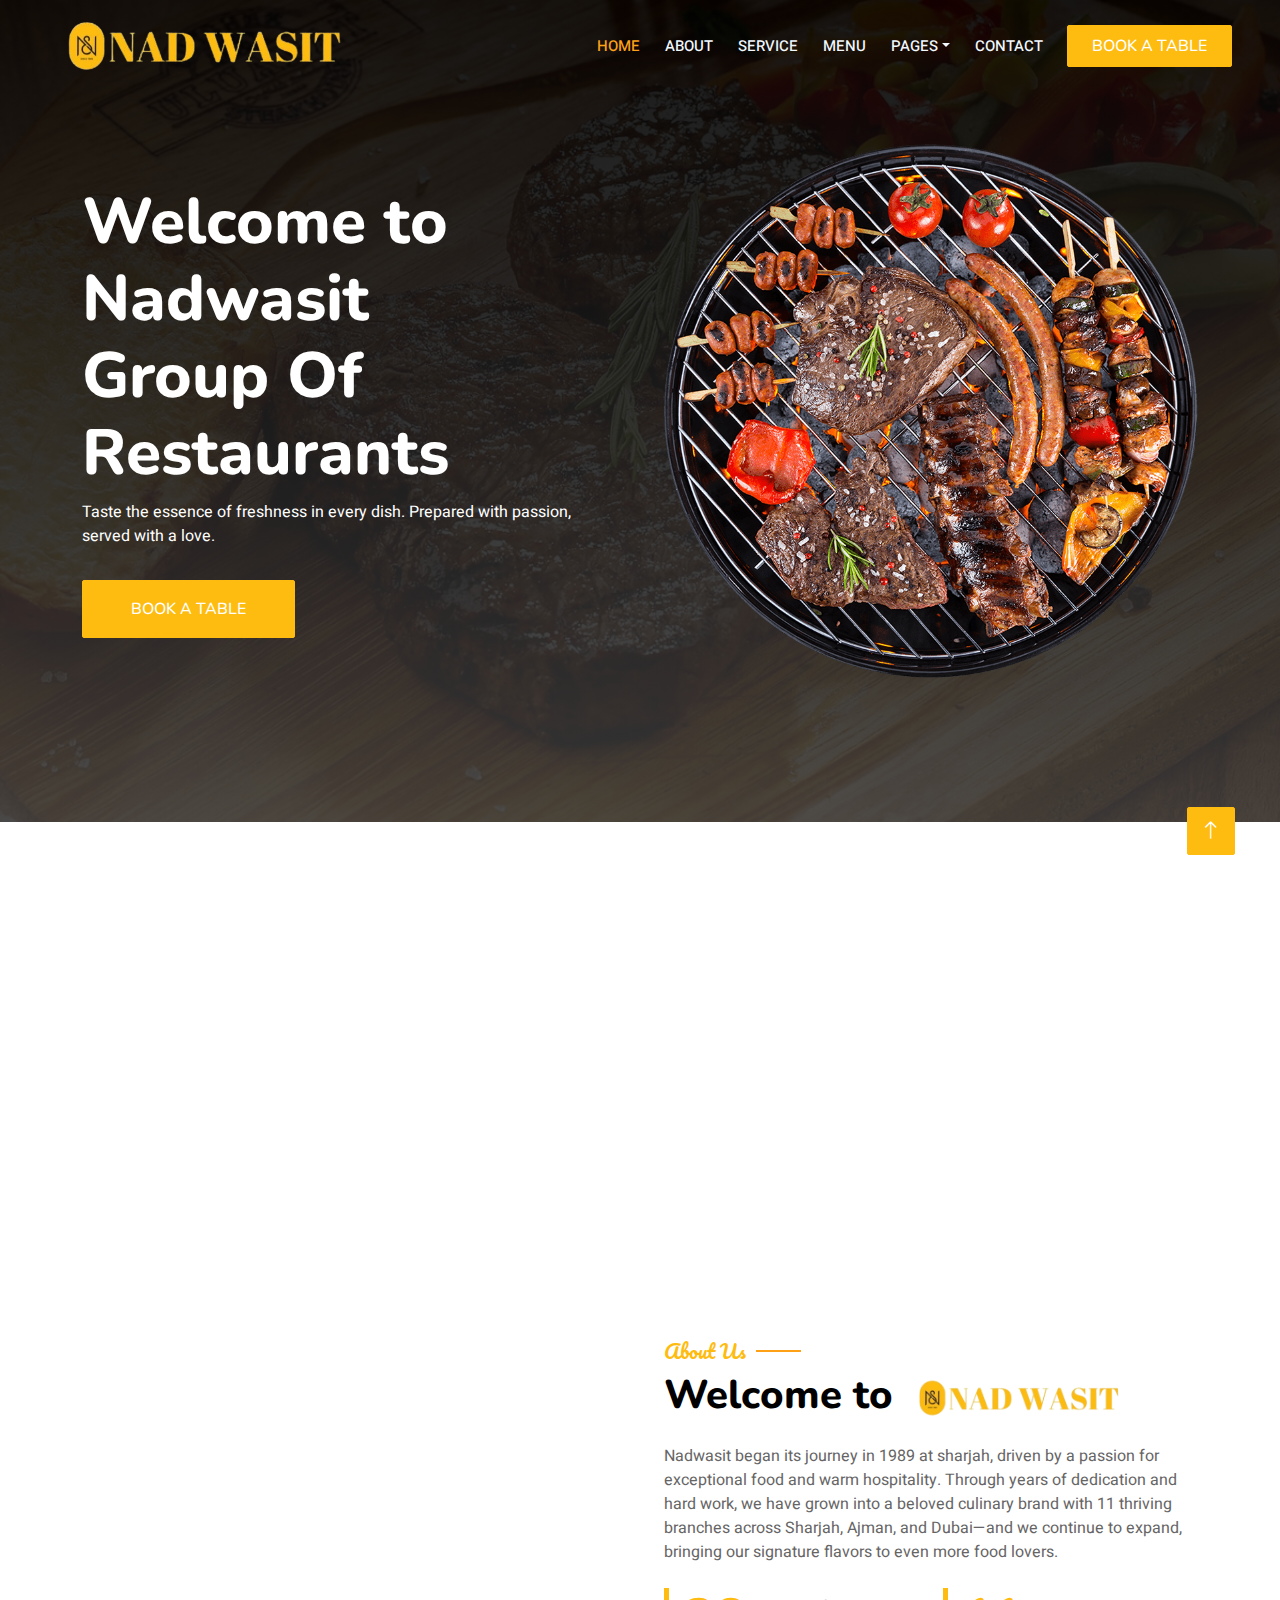
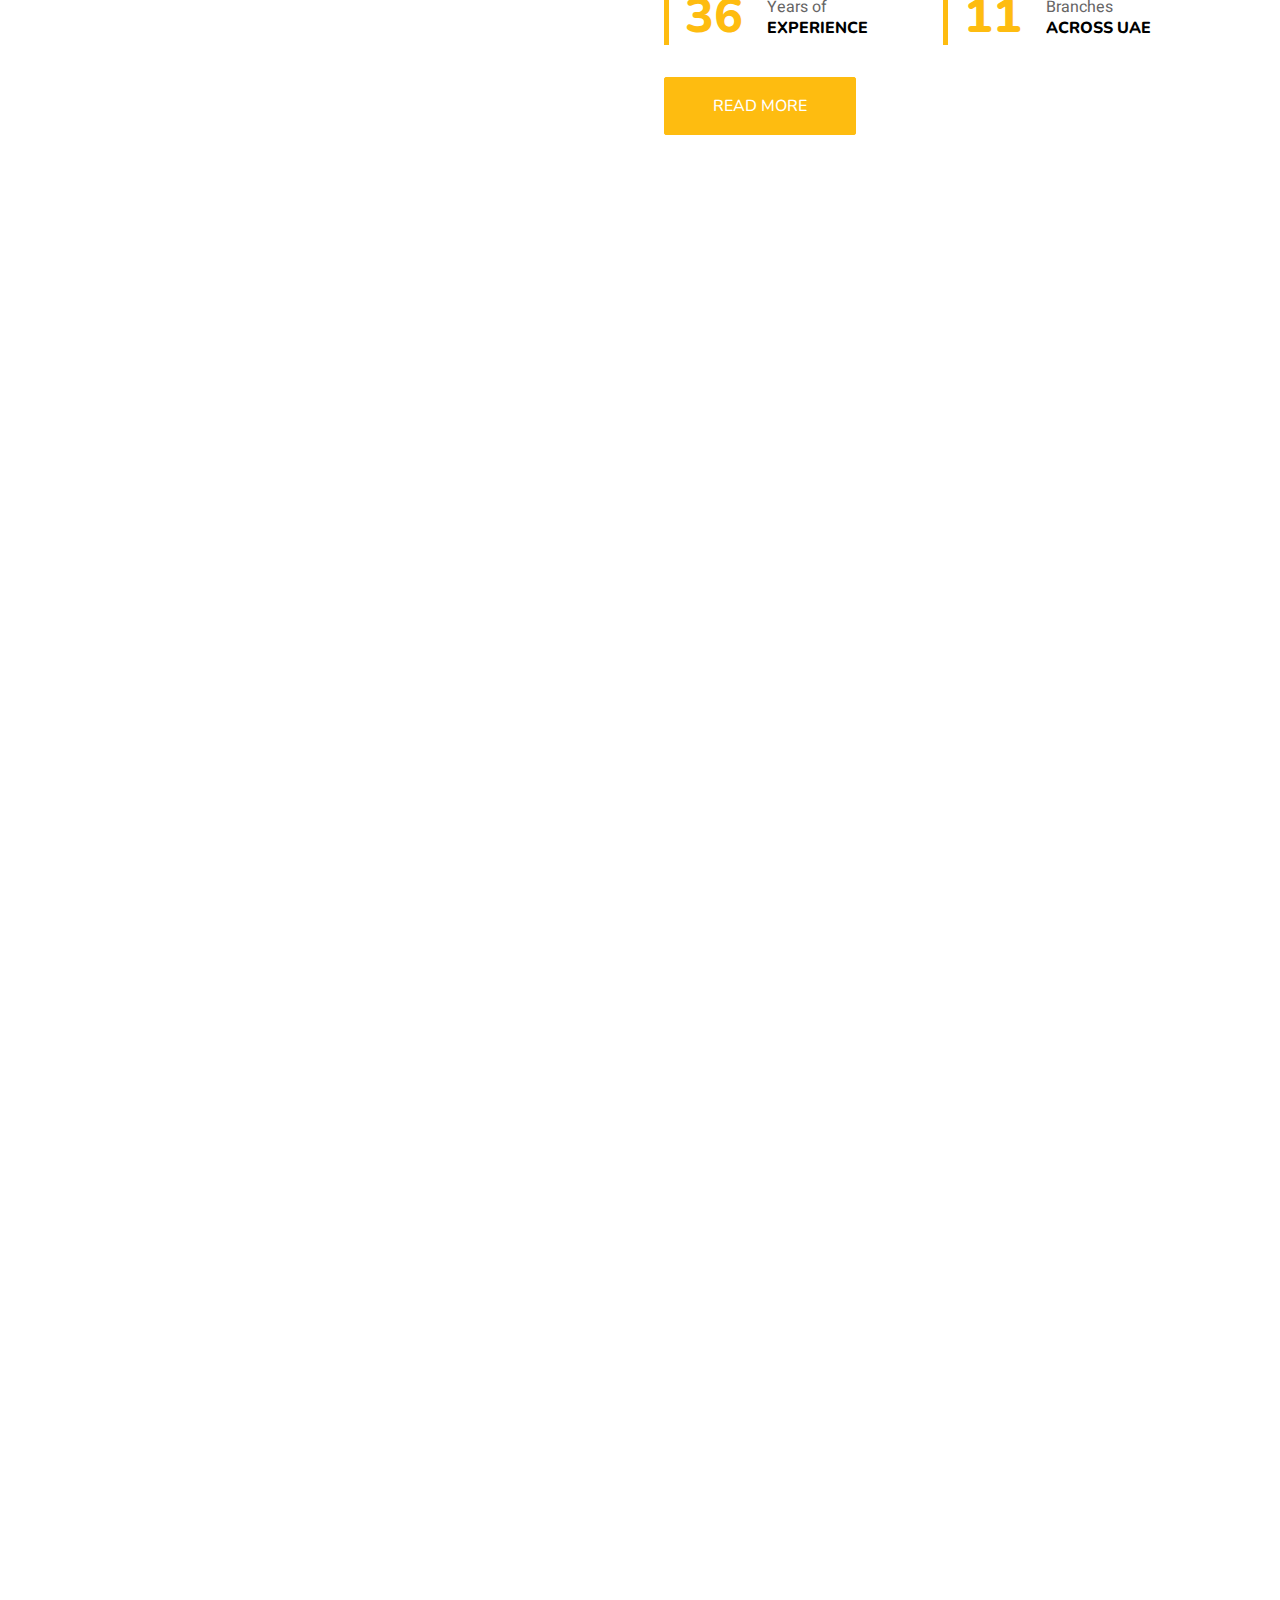
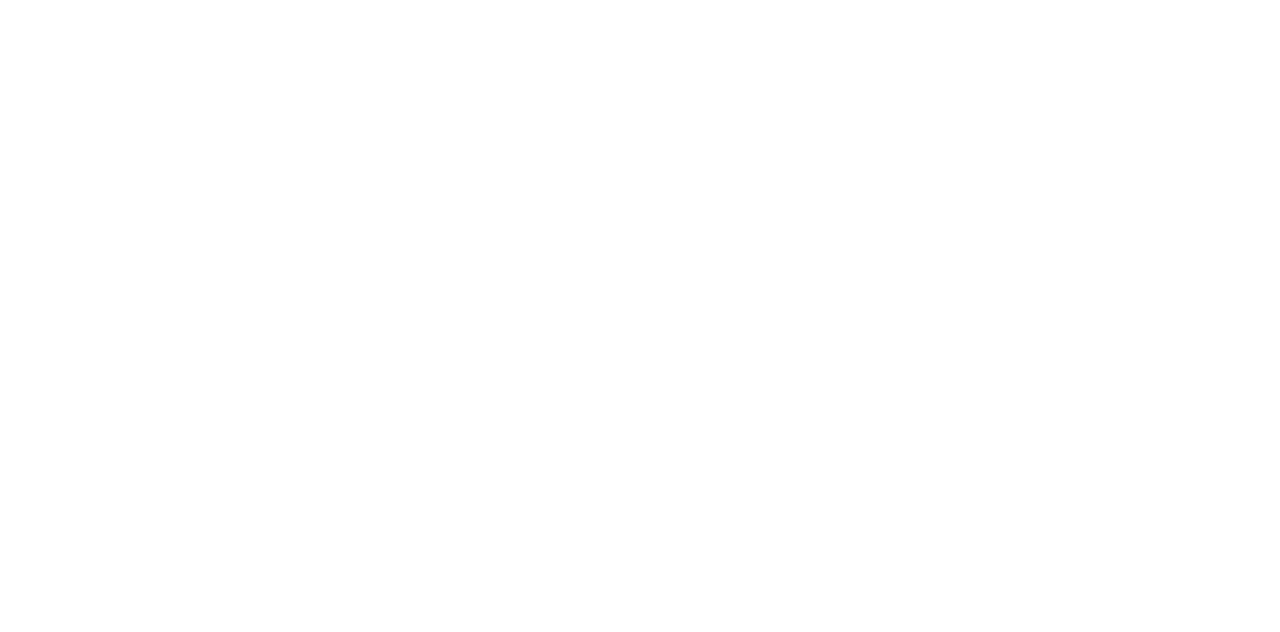
==== commit b2a78875: "changes applied, third commit" ====
--- a/index.html
+++ b/index.html
@@ -160,7 +160,7 @@
                     <div class="col-lg-6">
                         <h5 class="section-title ff-secondary text-start text-primary fw-normal">About Us</h5>
                         <h1 class="mb-4">Welcome to <img src="img/log.png" width="220"></h1>
-                        <p class="mb-4">Nadwasit began its journey in 1989 at sharjah, driven by a passion for exceptional food and warm hospitality. Through years of dedication and hard work, we have grown into a beloved culinary brand with 12 thriving branches across Sharjah, Ajman, and Dubai—and we continue to expand, bringing our signature flavors to even more food lovers.</p>
+                        <p class="mb-4">Nadwasit began its journey in 1989 at sharjah, driven by a passion for exceptional food and warm hospitality. Through years of dedication and hard work, we have grown into a beloved culinary brand with 11 thriving branches across Sharjah, Ajman, and Dubai—and we continue to expand, bringing our signature flavors to even more food lovers.</p>
                         <div class="row g-4 mb-4">
                             <div class="col-sm-6">
                                 <div class="d-flex align-items-center border-start border-5 border-primary px-3">
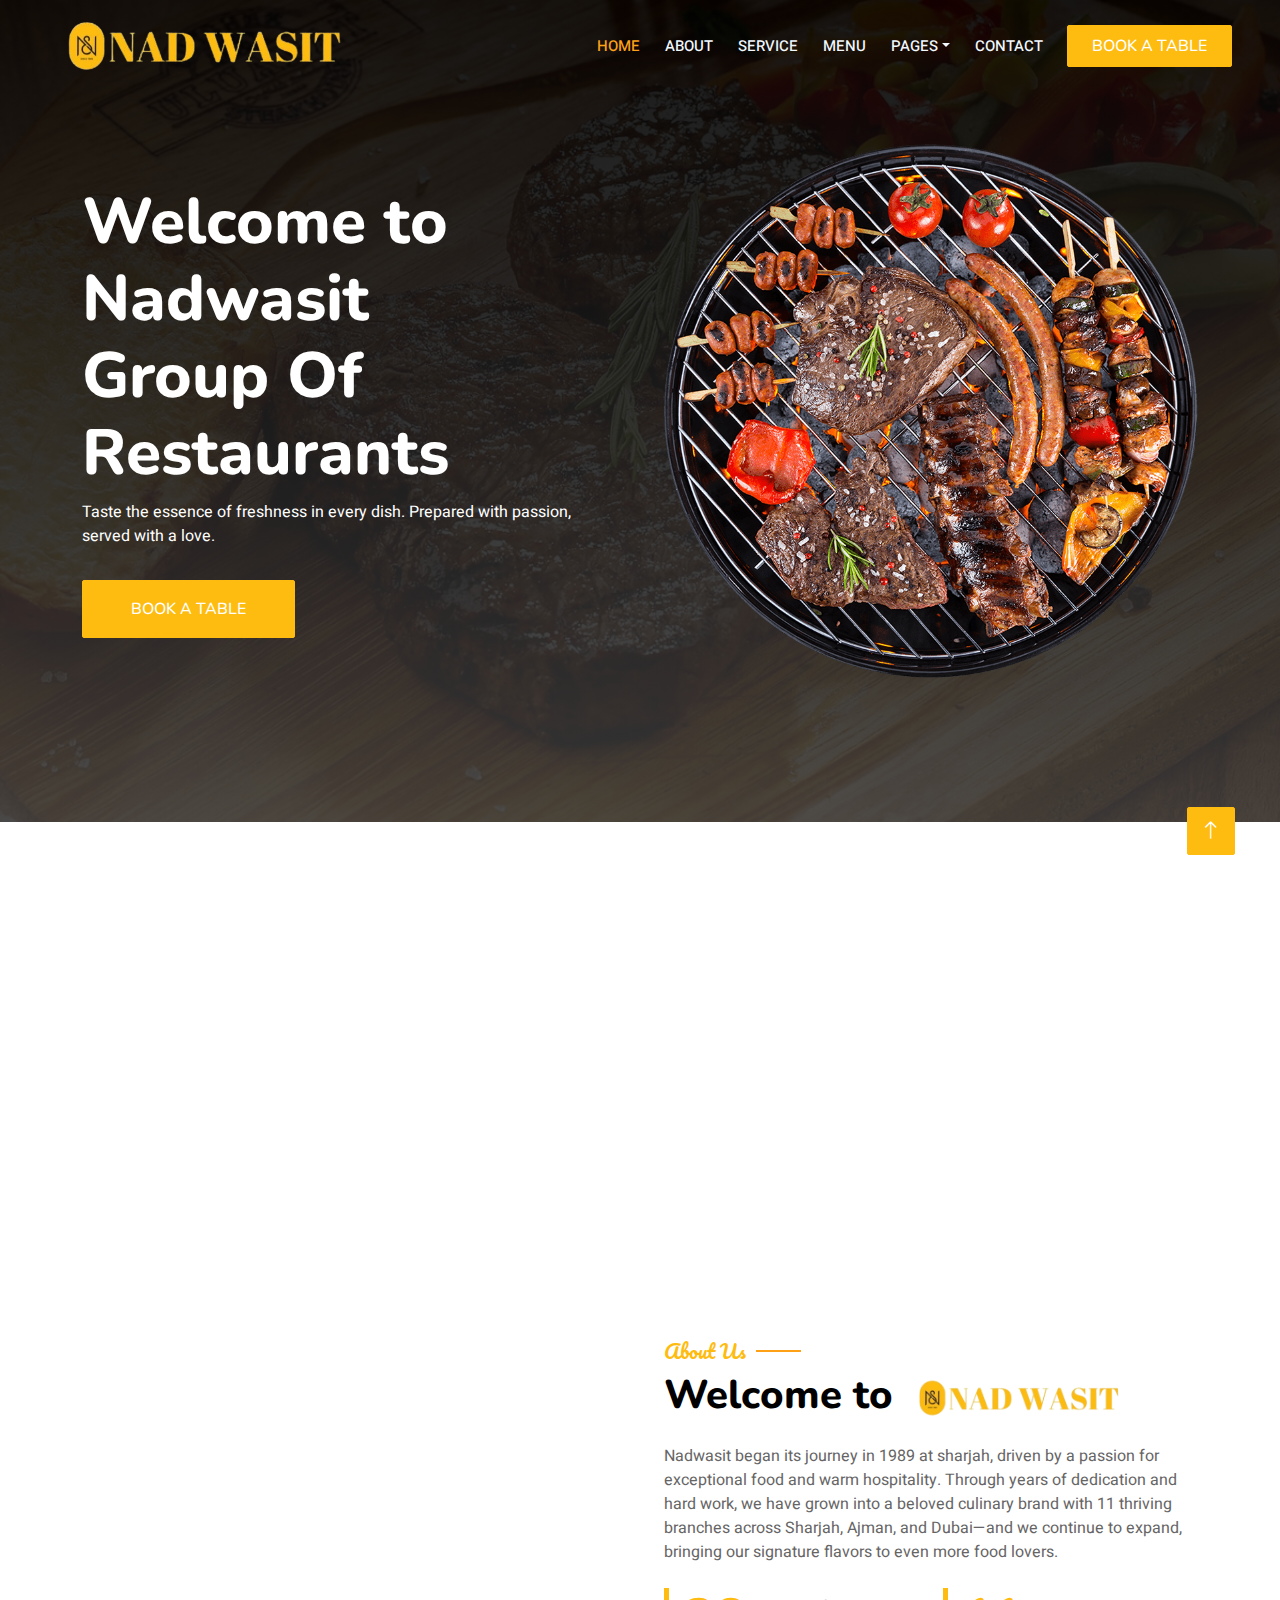
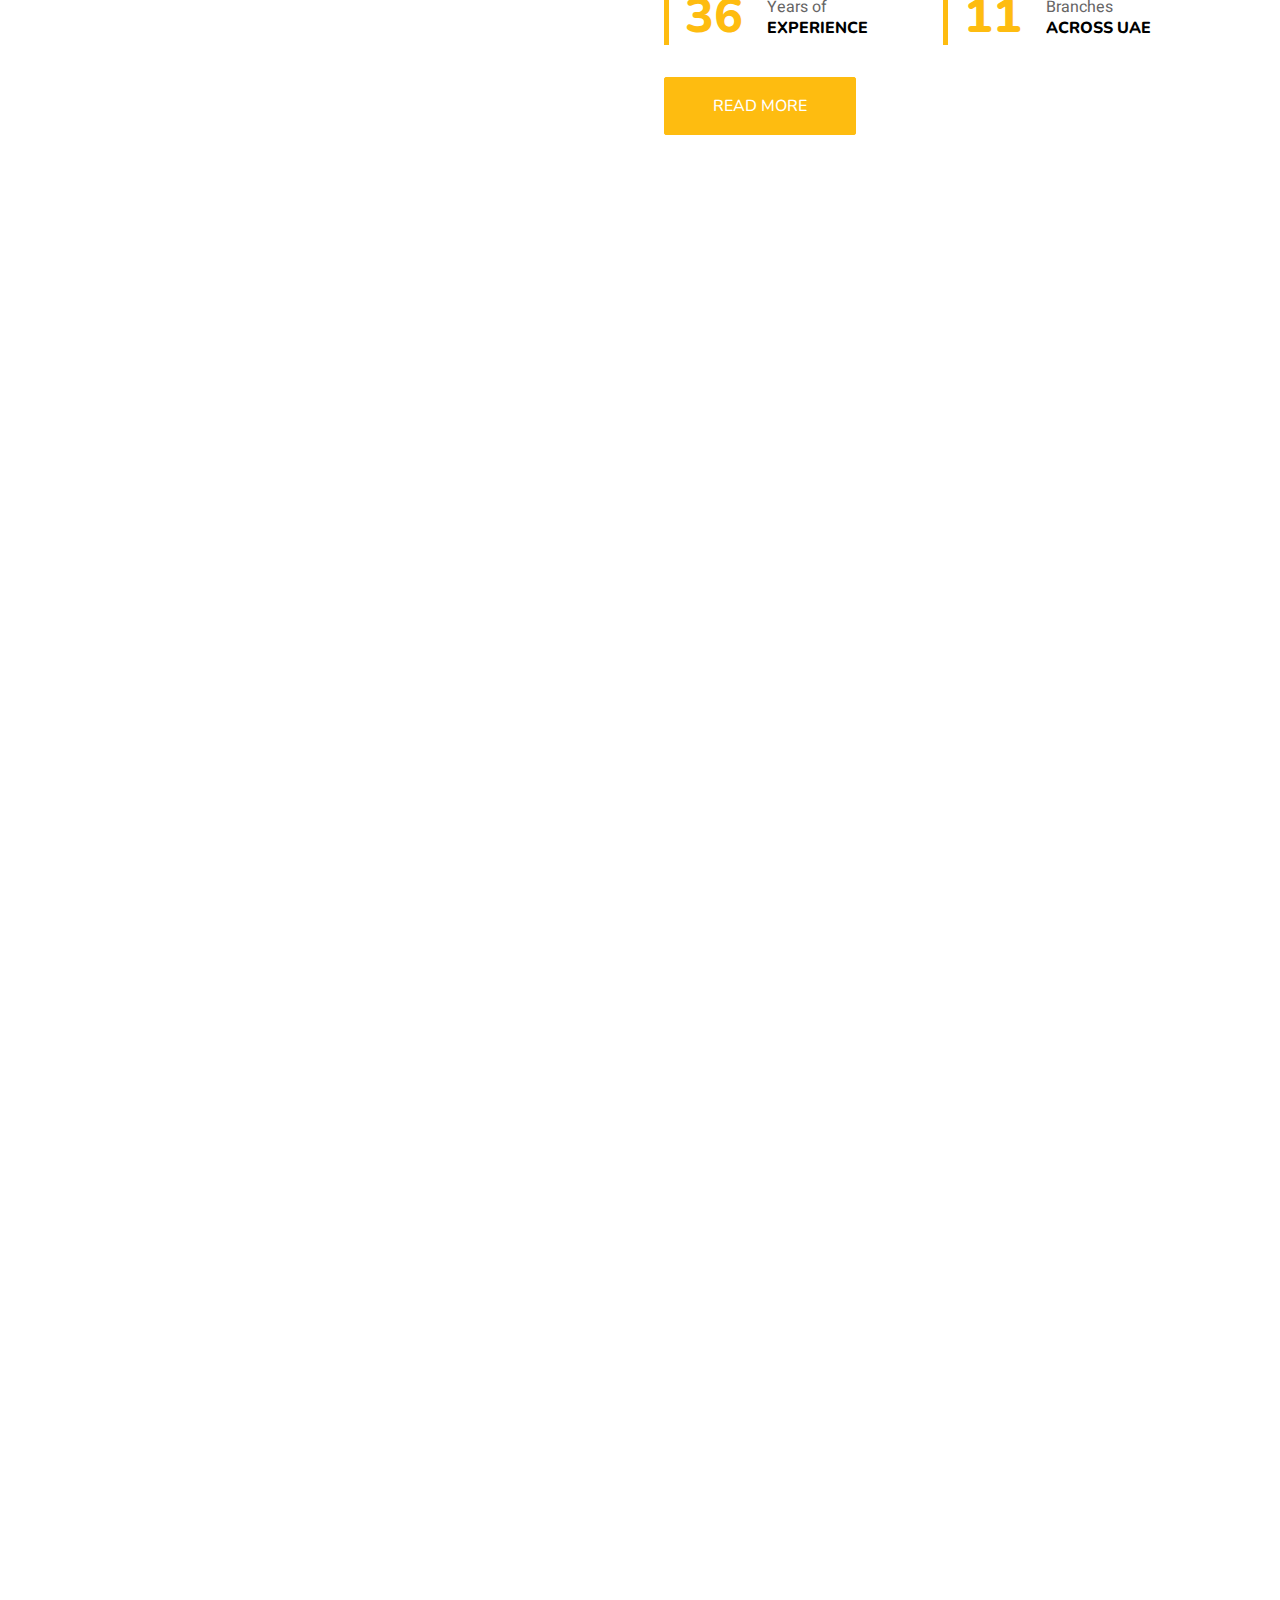
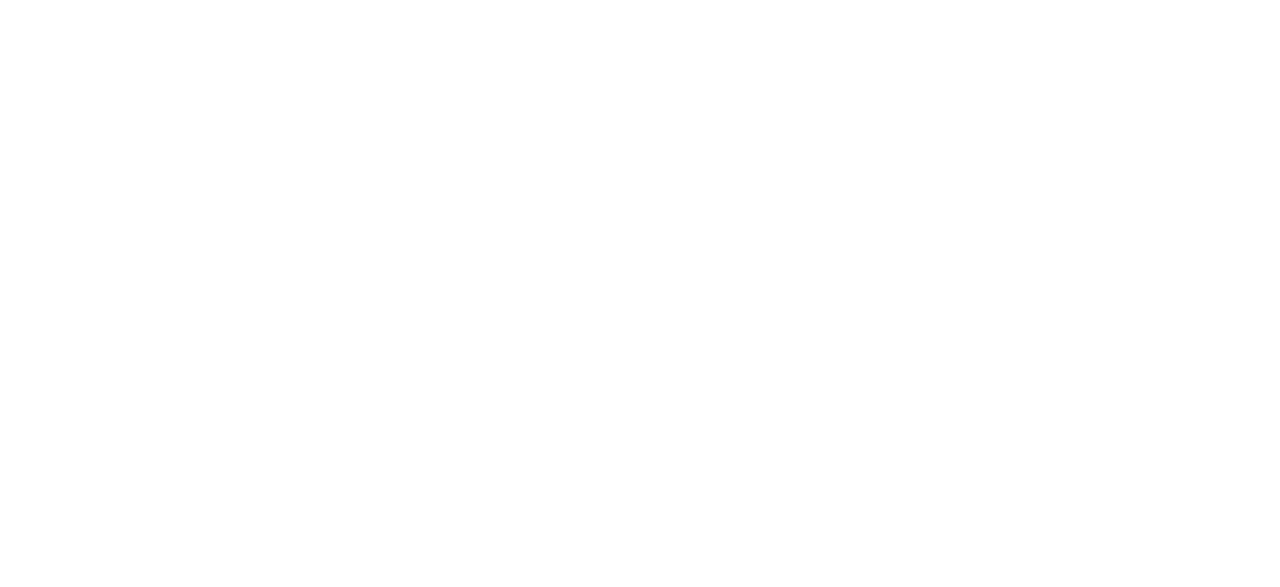
==== commit 1487c1e2: "removed credit" ====
--- a/index.html
+++ b/index.html
@@ -472,10 +472,6 @@
                     <div class="row">
                         <div class="col-md-6 text-center text-md-start mb-3 mb-md-0">
                             &copy; <a class="border-bottom" href="#">nadwasit.com</a>, All Right Reserved. 
-							
-							<!--/*** This template is free as long as you keep the footer author’s credit link/attribution link/backlink. If you'd like to use the template without the footer author’s credit link/attribution link/backlink, you can purchase the Credit Removal License from "https://htmlcodex.com/credit-removal". Thank you for your support. ***/-->
-							Designed By <a class="border-bottom" href="https://htmlcodex.com">HTML Codex</a><br><br>
-                            Distributed By <a class="border-bottom" href="https://themewagon.com" target="_blank">ThemeWagon</a>
                         </div>
                     </div>
                 </div>
--- a/css/style.css
+++ b/css/style.css
@@ -111,6 +111,21 @@
 .sticky-top.navbar-dark .navbar-brand img {
     max-height: 45px;
 }
+
+.menu-container {
+    width: 100%;
+    max-width: 100%;
+    height: 80vh; /* Adjust height dynamically */
+    overflow: hidden;
+    position: relative;
+}
+
+.menu-container iframe {
+    width: 100%;
+    height: 100%;
+    border: none;
+}
+
 
 @media (max-width: 991.98px) {
     .sticky-top.navbar-dark {
